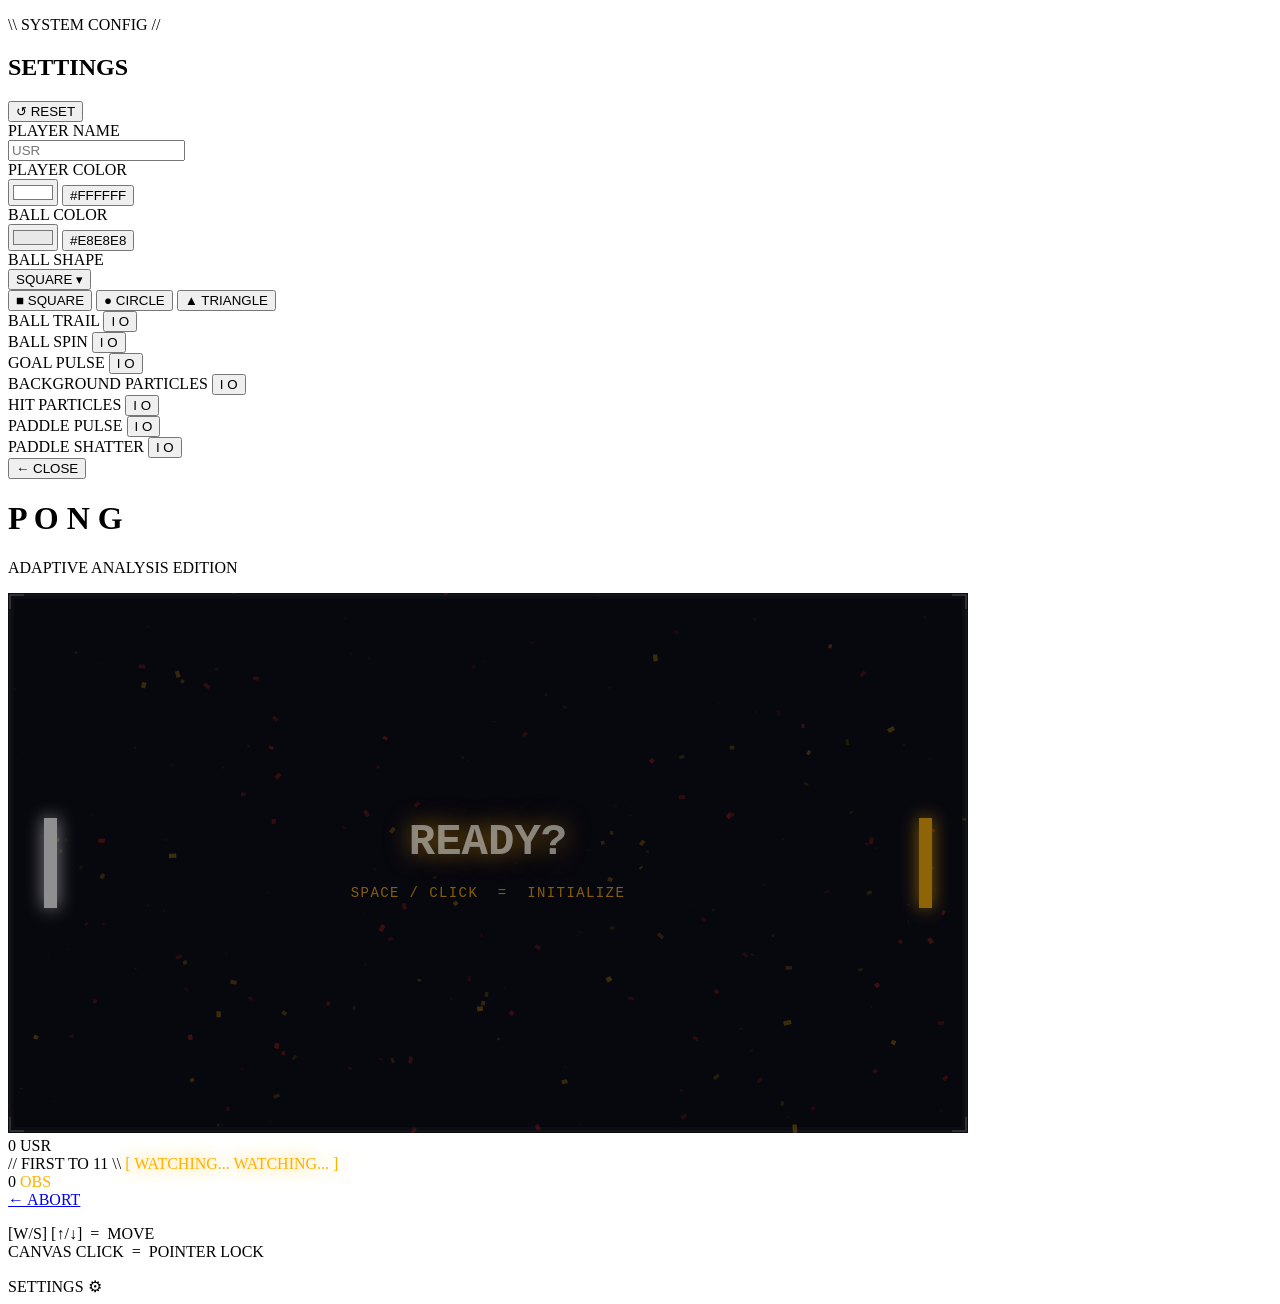
==== adaptive.html @ 96a8492d "Initial commit" ====
<!DOCTYPE html>
<html lang="en">
<head>
  <meta charset="UTF-8">
  <meta name="viewport" content="width=device-width, initial-scale=1.0">
  <title>PONG // ADVERSARIAL SYSTEMS</title>
  <link rel="stylesheet" href="style/base.css">
  <link rel="stylesheet" href="style/game.css">
</head>
<body class="adaptive-game">

  <div class="ambient-wrap"></div>

  <!-- Shared dim layer -->
  <div id="dim-layer"></div>

  <!-- Settings overlay -->
  <div class="overlay" id="overlay-settings" aria-hidden="true">
    <div class="overlay-panel overlay-panel-settings">
      <p class="overlay-label">\\ SYSTEM CONFIG //</p>
      <h2 class="overlay-title">SETTINGS</h2>
      <button class="settings-reset-btn" id="settings-reset">↺ RESET</button>

      <div class="settings-rows">

        <!-- PLAYER NAME — text input -->
        <div class="settings-row">
          <span class="settings-row-label">PLAYER NAME</span>
          <div class="settings-name-wrap">
            <input
              type="text"
              id="input-player-name"
              class="settings-name-input"
              maxlength="3"
              placeholder="USR"
              autocomplete="off"
              spellcheck="false"
            >
          </div>
        </div>

        <div class="settings-divider"></div>

        <!-- PLAYER COLOR — color picker -->
        <div class="settings-row">
          <span class="settings-row-label">PLAYER COLOR</span>
          <div class="settings-color-pick">
            <input type="color" id="pick-player-color" value="#ffffff">
            <button class="settings-color-btn" id="btn-player-color">
              <span id="val-player-color">#FFFFFF</span>
              <span class="settings-dd-swatch" id="swatch-player" style="background:#ffffff"></span>
            </button>
          </div>
        </div>

        <!-- BALL COLOR — color picker -->
        <div class="settings-row">
          <span class="settings-row-label">BALL COLOR</span>
          <div class="settings-color-pick">
            <input type="color" id="pick-ball-color" value="#e8e8e8">
            <button class="settings-color-btn" id="btn-ball-color">
              <span id="val-ball-color">#E8E8E8</span>
              <span class="settings-dd-swatch" id="swatch-ball" style="background:#e8e8e8"></span>
            </button>
          </div>
        </div>

        <!-- BALL SHAPE — dropdown -->
        <div class="settings-row">
          <span class="settings-row-label">BALL SHAPE</span>
          <div class="settings-dropdown" id="dd-ball-shape">
            <button class="settings-dd-btn" data-setting="ballShape">
              <span class="settings-dd-value" id="val-ball-shape">SQUARE</span>
              <span class="settings-dd-arrow">▾</span>
            </button>
            <div class="settings-dd-menu" id="menu-ball-shape">
              <button class="settings-dd-item" data-value="square"   data-label="SQUARE">■ SQUARE</button>
              <button class="settings-dd-item" data-value="circle"   data-label="CIRCLE">● CIRCLE</button>
              <button class="settings-dd-item" data-value="triangle" data-label="TRIANGLE">▲ TRIANGLE</button>
            </div>
          </div>
        </div>

        <div class="settings-divider"></div>

        <!-- BALL TRAIL — toggle -->
        <div class="settings-row">
          <span class="settings-row-label">BALL TRAIL</span>
          <button class="settings-switch active" id="toggle-ball-trail" data-setting="ballTrail">
            <span class="switch-label switch-i">I</span>
            <span class="switch-thumb"></span>
            <span class="switch-label switch-o">O</span>
          </button>
        </div>

        <!-- BALL SPIN — toggle -->
        <div class="settings-row">
          <span class="settings-row-label">BALL SPIN</span>
          <button class="settings-switch active" id="toggle-ball-spin" data-setting="ballSpin">
            <span class="switch-label switch-i">I</span>
            <span class="switch-thumb"></span>
            <span class="switch-label switch-o">O</span>
          </button>
        </div>

        <!-- GOAL PULSE — toggle -->
        <div class="settings-row">
          <span class="settings-row-label">GOAL PULSE</span>
          <button class="settings-switch active" id="toggle-goal-pulse" data-setting="goalPulse">
            <span class="switch-label switch-i">I</span>
            <span class="switch-thumb"></span>
            <span class="switch-label switch-o">O</span>
          </button>
        </div>

        <!-- BACKGROUND PARTICLES -->
        <div class="settings-row">
          <span class="settings-row-label">BACKGROUND PARTICLES</span>
          <button class="settings-switch active" id="toggle-background-particles">
            <span class="switch-label switch-i">I</span>
            <span class="switch-thumb"></span>
            <span class="switch-label switch-o">O</span>
          </button>
        </div>

        <!-- HIT PARTICLES -->
        <div class="settings-row">
          <span class="settings-row-label">HIT PARTICLES</span>
          <button class="settings-switch active" id="toggle-hit-particles">
            <span class="switch-label switch-i">I</span>
            <span class="switch-thumb"></span>
            <span class="switch-label switch-o">O</span>
          </button>
        </div>

        <!-- PADDLE PULSE -->
        <div class="settings-row">
          <span class="settings-row-label">PADDLE PULSE</span>
          <button class="settings-switch active" id="toggle-paddle-pulse">
            <span class="switch-label switch-i">I</span>
            <span class="switch-thumb"></span>
            <span class="switch-label switch-o">O</span>
          </button>
        </div>

        <!-- PADDLE SHATTER -->
        <div class="settings-row">
          <span class="settings-row-label">PADDLE SHATTER</span>
          <button class="settings-switch active" id="toggle-paddle-shatter">
            <span class="switch-label switch-i">I</span>
            <span class="switch-thumb"></span>
            <span class="switch-label switch-o">O</span>
          </button>
        </div>

      </div>

      <button class="overlay-back" id="back-settings">← CLOSE</button>
    </div>
  </div>

  <div class="page-content">

    <!-- TITLE -->
    <div class="game-title-block">
      <h1 class="game-title font-display">P O N G</h1>
      <p class="game-subtitle">ADAPTIVE ANALYSIS EDITION</p>
    </div>

    <!-- Canvas -->
    <div class="canvas-wrap">

    <div class="canvas-inner">
      <canvas id="game-canvas"></canvas>

      <!-- Score / labels above canvas -->
      <div class="hud-player">
        <span class="hud-score" id="score-player">0</span>
        <span class="hud-label hud-label-player" id="hud-player-name">USR</span>
      </div>

      <div class="hud-center">
        <span class="hud-match-length" id="hud-match-length"></span>
        <span class="hud-diff-label" id="diff-label">
          <span class="diff-bracket">[</span>
          <span class="diff-msg-wrap" id="diff-msg-wrap">
            <span class="diff-msg-sizer" id="diff-msg-sizer" aria-hidden="true"></span>
            <span class="diff-msg visible" id="diff-msg-a">OBSERVING...</span>
            <span class="diff-msg" id="diff-msg-b"></span>
          </span>
          <span class="diff-bracket">]</span>
        </span>
      </div>

      <div class="hud-system">
        <span class="hud-score" id="score-ai">0</span>
        <span class="hud-label hud-label-system">OBS</span>
      </div>

      <!-- Below canvas -->
      <a class="game-exit-button" href="index.html">← ABORT</a>
      <p class="game-controls-hint">[W/S] [↑/↓] &nbsp;=&nbsp; MOVE<br>CANVAS CLICK &nbsp;=&nbsp; POINTER LOCK</p>
      <a class="settings-button" id="settings-btn">SETTINGS ⚙</a>
    </div>

    </div>

  </div>

  <script src="JS/adaptive/state.js"></script>
  <script src="JS/adaptive/ai.js"></script>
  <script src="JS/adaptive/input.js"></script>
  <script src="JS/adaptive/gameplay.js"></script>
  <script src="JS/adaptive/render.js"></script>
  <script src="JS/adaptive/game.js"></script>
  <script src="JS/adaptive/settings.js"></script>
</body>
</html>
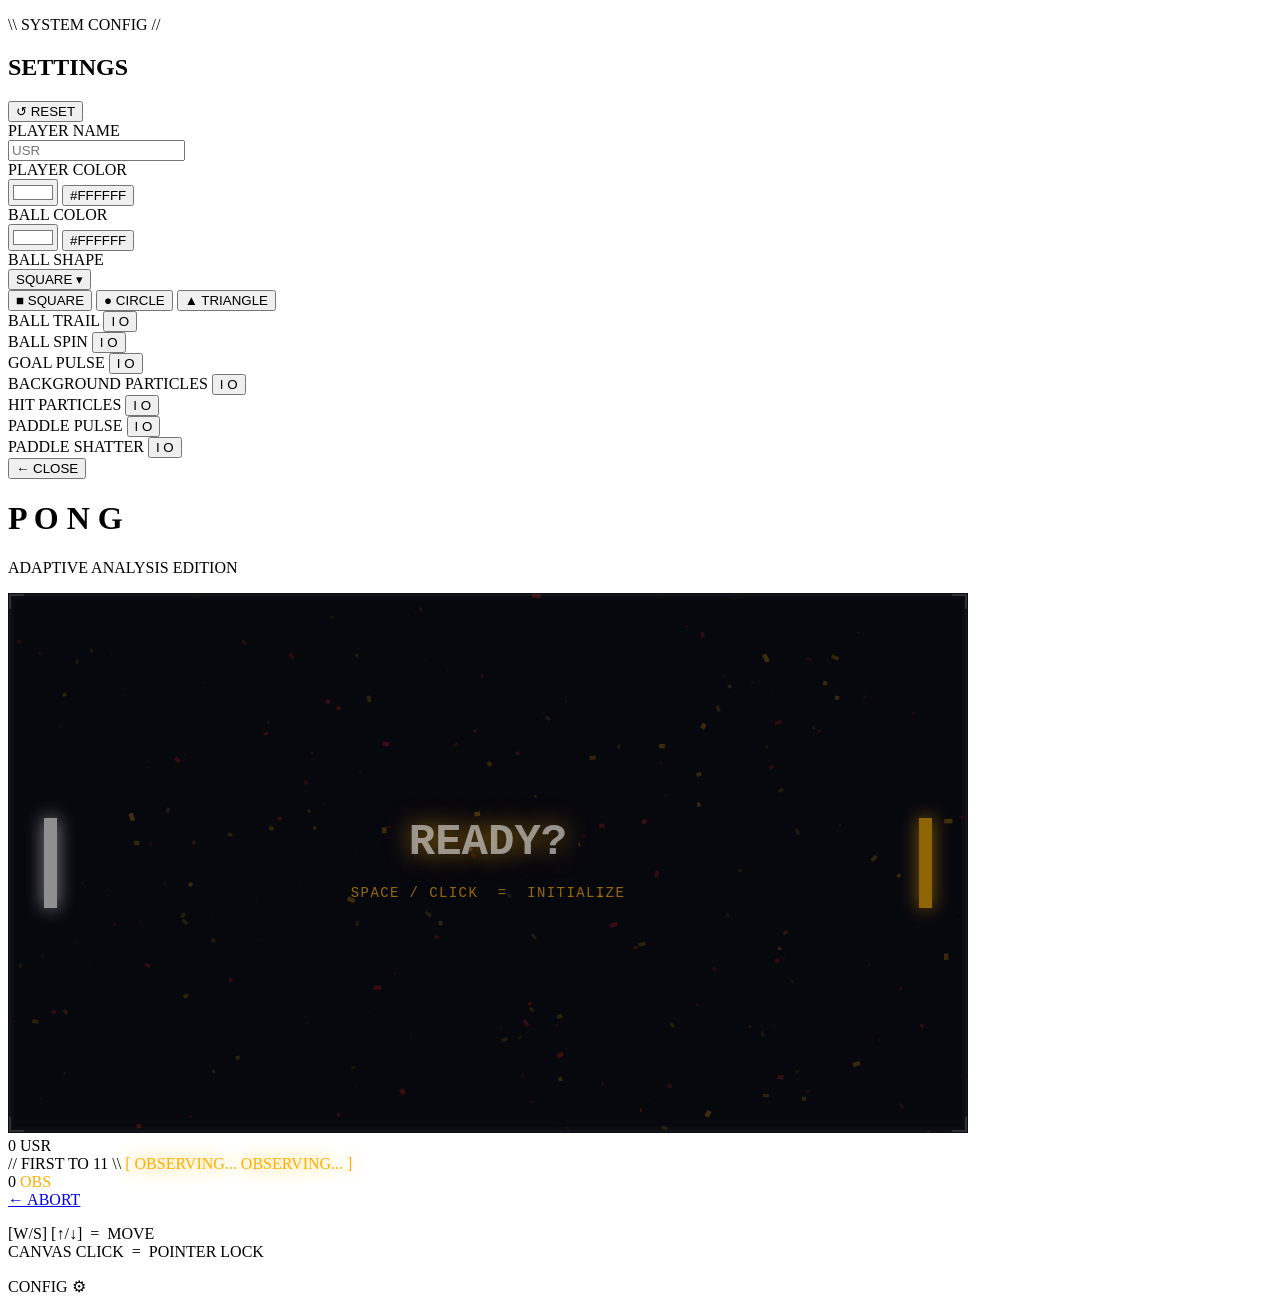
==== commit a8b9254a: "fix bugs, refine adaptive mode, add UI polish" ====
--- a/adaptive.html
+++ b/adaptive.html
@@ -57,10 +57,10 @@
         <div class="settings-row">
           <span class="settings-row-label">BALL COLOR</span>
           <div class="settings-color-pick">
-            <input type="color" id="pick-ball-color" value="#e8e8e8">
+            <input type="color" id="pick-ball-color" value="#ffffff">
             <button class="settings-color-btn" id="btn-ball-color">
-              <span id="val-ball-color">#E8E8E8</span>
-              <span class="settings-dd-swatch" id="swatch-ball" style="background:#e8e8e8"></span>
+              <span id="val-ball-color">#FFFFFF</span>
+              <span class="settings-dd-swatch" id="swatch-ball" style="background:#ffffff"></span>
             </button>
           </div>
         </div>
@@ -200,7 +200,7 @@
       <!-- Below canvas -->
       <a class="game-exit-button" href="index.html">← ABORT</a>
       <p class="game-controls-hint">[W/S] [↑/↓] &nbsp;=&nbsp; MOVE<br>CANVAS CLICK &nbsp;=&nbsp; POINTER LOCK</p>
-      <a class="settings-button" id="settings-btn">SETTINGS ⚙</a>
+      <a class="settings-button" id="settings-btn">CONFIG ⚙</a>
     </div>
 
     </div>
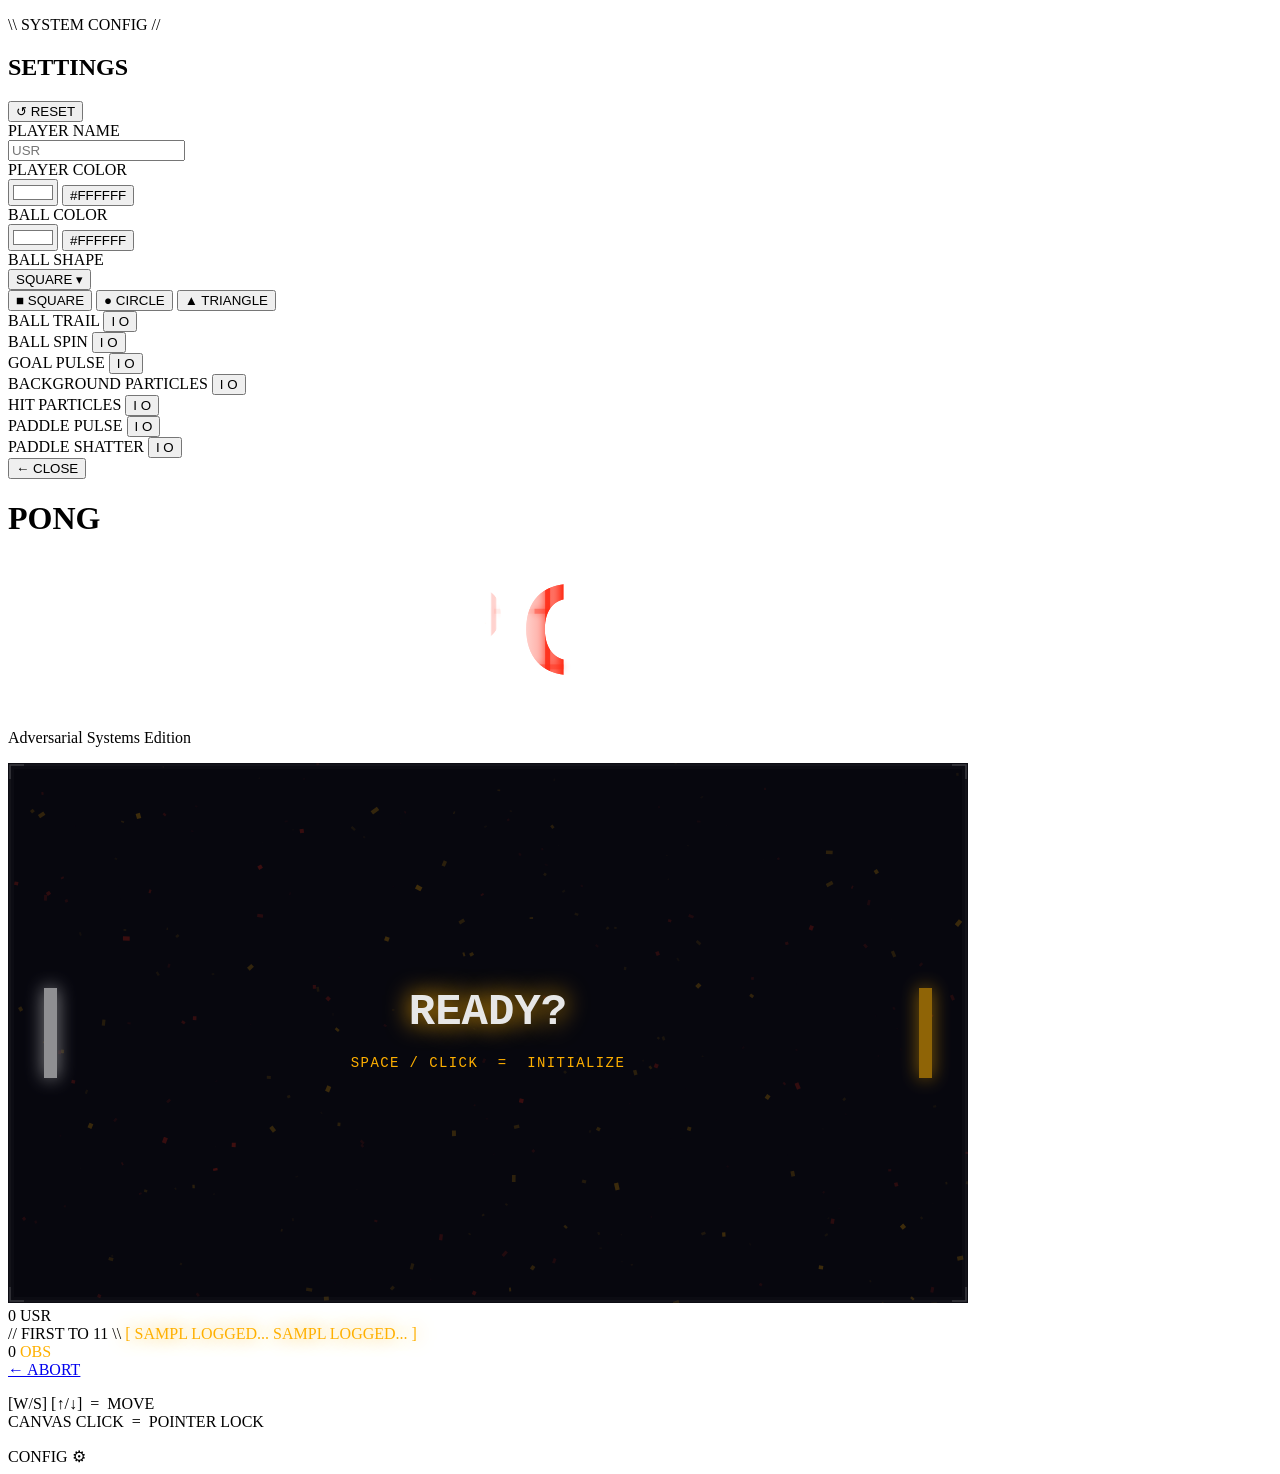
==== commit a590d6aa: "Pong logo overhaul, update serve and tracking logic, add ui elements" ====
--- a/adaptive.html
+++ b/adaptive.html
@@ -162,9 +162,10 @@
   <div class="page-content">
 
     <!-- TITLE -->
-    <div class="game-title-block">
-      <h1 class="game-title font-display">P O N G</h1>
-      <p class="game-subtitle">ADAPTIVE ANALYSIS EDITION</p>
+    <div class="game-title-block pong-logo-block" data-pong-logo data-logo-mode="adaptive">
+      <h1 class="sr-only">PONG</h1>
+      <canvas class="pong-logo-canvas" aria-label="PONG"></canvas>
+      <p class="pong-logo-subtitle game-subtitle">Adversarial Systems Edition</p>
     </div>
 
     <!-- Canvas -->
@@ -214,5 +215,6 @@
   <script src="JS/adaptive/render.js"></script>
   <script src="JS/adaptive/game.js"></script>
   <script src="JS/adaptive/settings.js"></script>
+  <script src="JS/logoShader.js"></script>
 </body>
 </html>
